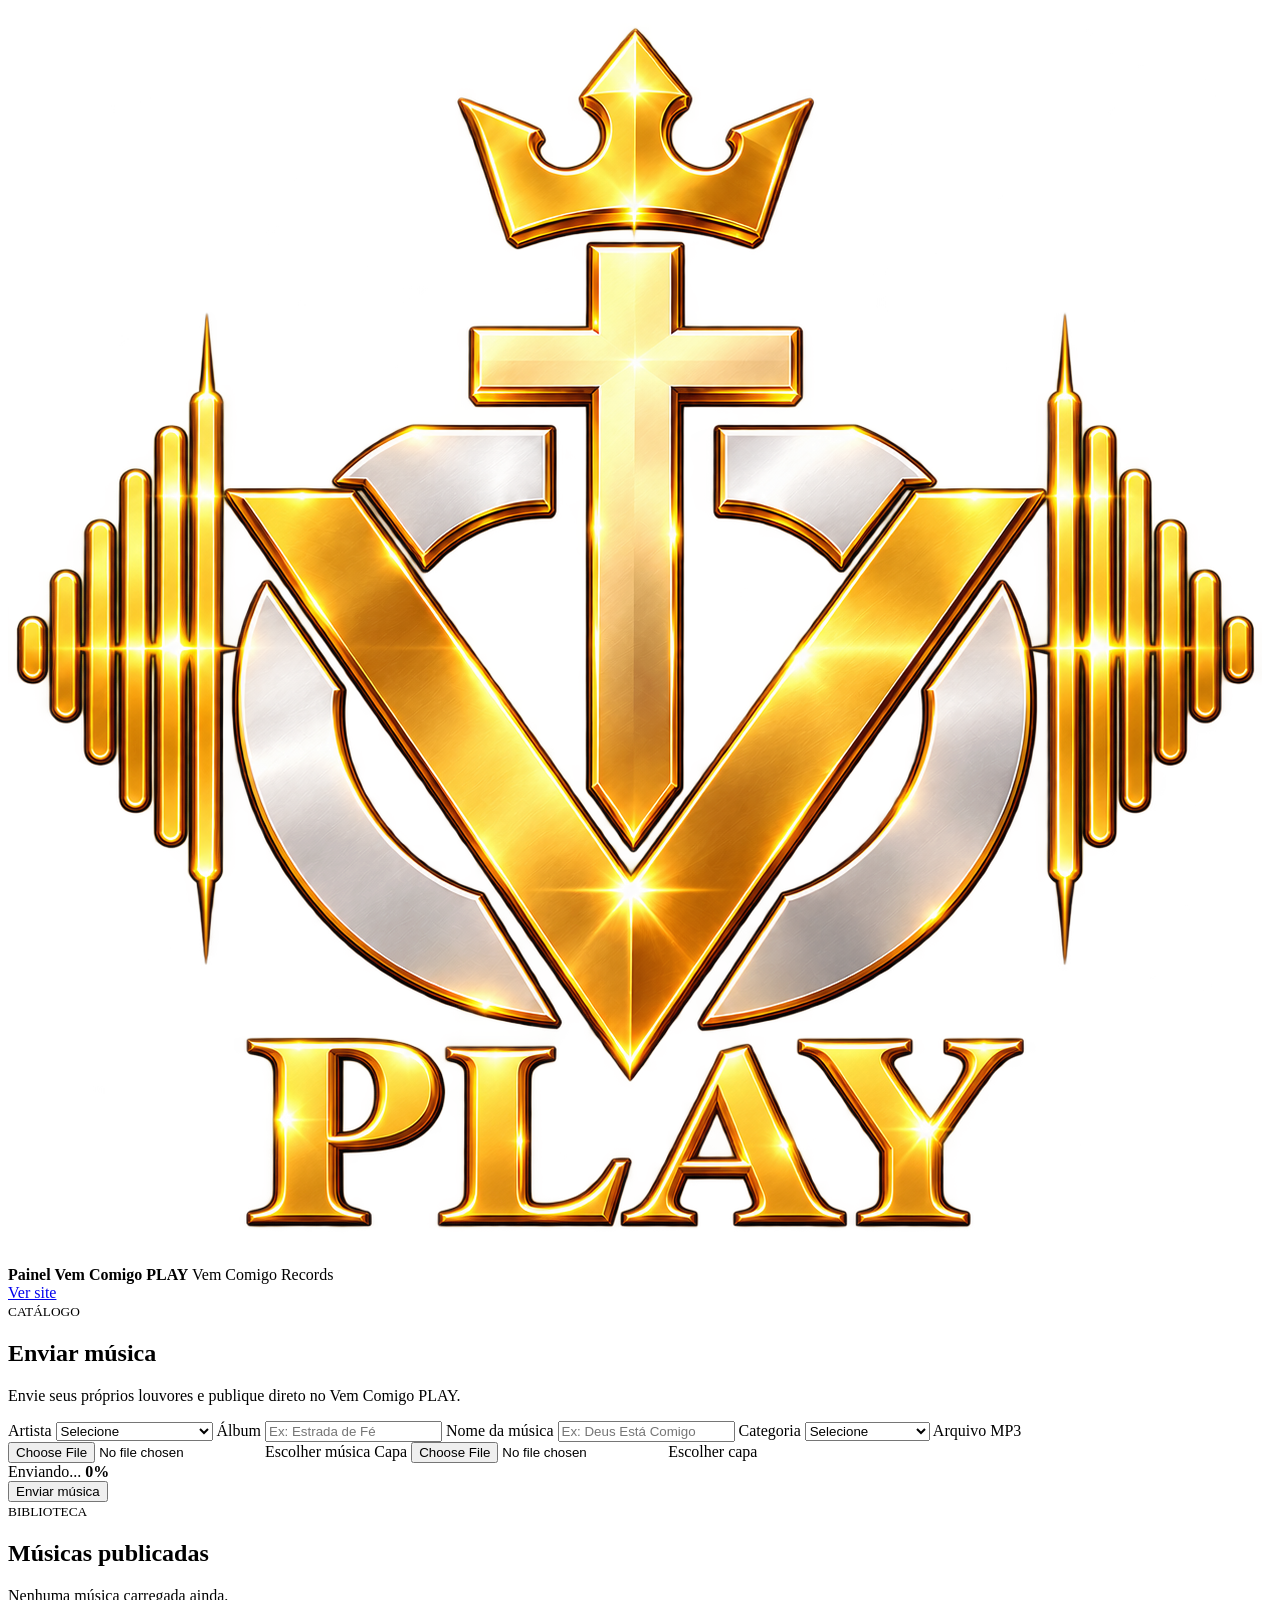
==== admin.html @ a290474f "Create admin.html" ====
<!doctype html>
<html lang="pt-BR">
<head>
  <meta charset="utf-8">
  <meta name="viewport" content="width=device-width,initial-scale=1,viewport-fit=cover">
  <meta name="theme-color" content="#020812">

  <title>Painel Vem Comigo PLAY</title>

  <link rel="stylesheet" href="admin.css">
</head>

<body>

  <header class="topbar">
    <div class="brand">
      <img src="logo-play.png" alt="Vem Comigo PLAY">

      <div>
        <strong>Painel Vem Comigo PLAY</strong>
        <span>Vem Comigo Records</span>
      </div>
    </div>

    <a href="index.html" class="back">
      Ver site
    </a>
  </header>

  <main>

    <section class="panel">

      <div class="panel-title">
        <small>CATÁLOGO</small>
        <h1>Enviar música</h1>
        <p>
          Envie seus próprios louvores e publique direto no Vem Comigo PLAY.
        </p>
      </div>

      <form id="musicForm">

        <label>
          Artista
          <select id="artist" required>
            <option value="">Selecione</option>

            <option value="Lucas & Ana Paula">
              Lucas & Ana Paula
            </option>

            <option value="Letícia Lima">
              Letícia Lima
            </option>

            <option value="Breno Silva">
              Breno Silva
            </option>

            <option value="Léo Lima & Fernandes">
              Léo Lima & Fernandes
            </option>

            <option value="Lucas Henrique">
              Lucas Henrique
            </option>

            <option value="Mathias Fernandes">
              Mathias Fernandes
            </option>

            <option value="Noah James">
              Noah James
            </option>

            <option value="Luke Carter">
              Luke Carter
            </option>

            <option value="Ethan Grace">
              Ethan Grace
            </option>
          </select>
        </label>

        <label>
          Álbum
          <input
            id="album"
            type="text"
            placeholder="Ex: Estrada de Fé"
            required
          >
        </label>

        <label>
          Nome da música
          <input
            id="title"
            type="text"
            placeholder="Ex: Deus Está Comigo"
            required
          >
        </label>

        <label>
          Categoria
          <select id="category" required>
            <option value="">Selecione</option>
            <option value="Adoração">Adoração</option>
            <option value="Sertanejo Gospel">Sertanejo Gospel</option>
            <option value="Forró Gospel">Forró Gospel</option>
            <option value="Arrocha Gospel">Arrocha Gospel</option>
            <option value="Seresta Gospel">Seresta Gospel</option>
            <option value="Pop Worship">Pop Worship</option>
            <option value="Podcasts">Podcasts</option>
          </select>
        </label>

        <label class="file-label">
          Arquivo MP3

          <input
            id="audioFile"
            type="file"
            accept=".mp3,audio/mpeg"
            required
          >

          <span id="audioName">
            Escolher música
          </span>
        </label>

        <label class="file-label">
          Capa

          <input
            id="coverFile"
            type="file"
            accept="image/*"
          >

          <span id="coverName">
            Escolher capa
          </span>
        </label>

        <div class="progress-area hidden" id="progressArea">

          <div class="progress-info">
            <span id="progressText">
              Enviando...
            </span>

            <strong id="progressPercent">
              0%
            </strong>
          </div>

          <div class="progress-bar">
            <div id="progressFill"></div>
          </div>

        </div>

        <button
          type="submit"
          id="uploadButton"
          class="primary"
        >
          Enviar música
        </button>

      </form>

      <div
        id="status"
        class="status"
      ></div>

    </section>

    <section class="panel">

      <div class="panel-title">
        <small>BIBLIOTECA</small>
        <h2>Músicas publicadas</h2>
      </div>

      <div id="musicList" class="music-list">

        <div class="empty">
          Nenhuma música carregada ainda.
        </div>

      </div>

    </section>

  </main>

  <script src="admin.js"></script>

</body>
</html>
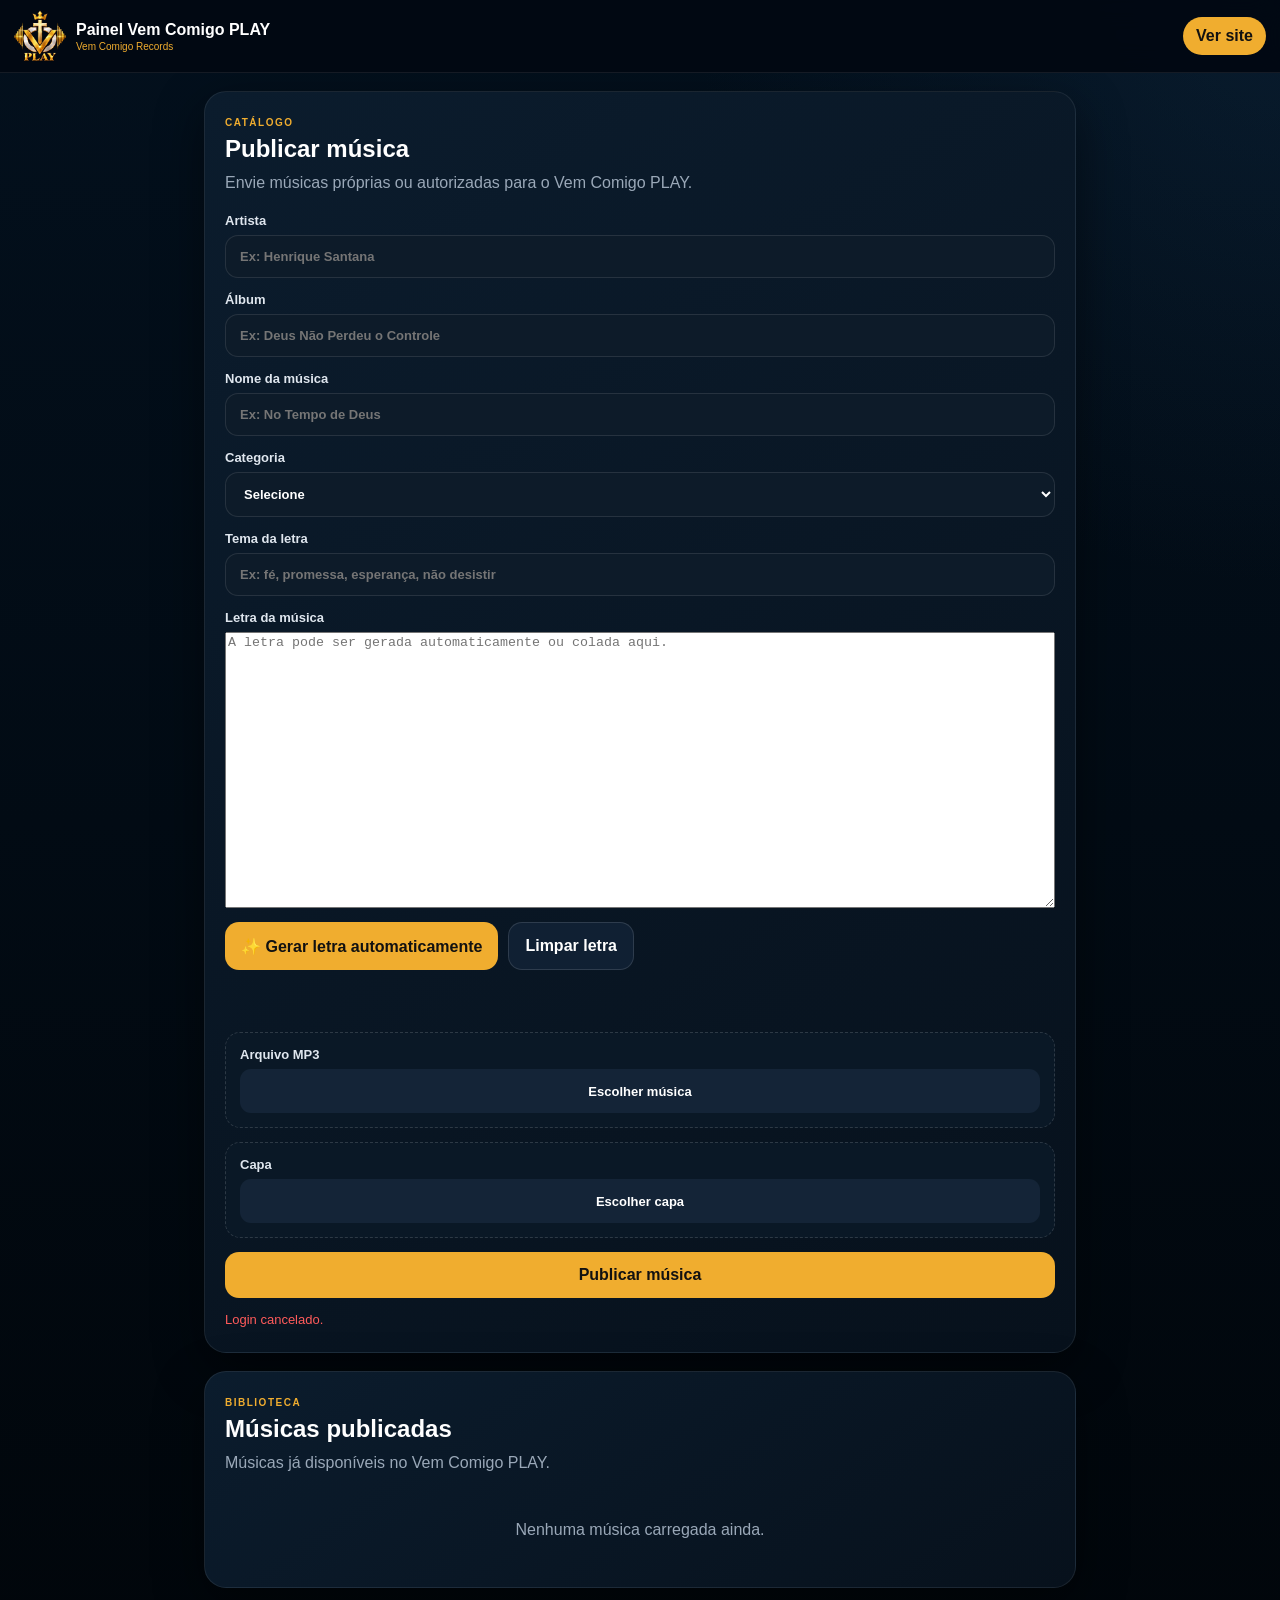
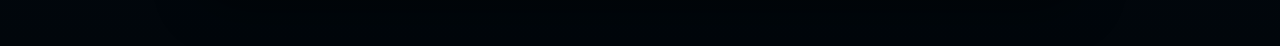
==== commit e9a985f2: "Update admin.html" ====
--- a/admin.html
+++ b/admin.html
@@ -2,7 +2,10 @@
 <html lang="pt-BR">
 <head>
   <meta charset="utf-8">
-  <meta name="viewport" content="width=device-width,initial-scale=1,viewport-fit=cover">
+  <meta
+    name="viewport"
+    content="width=device-width,initial-scale=1,viewport-fit=cover"
+  >
   <meta name="theme-color" content="#020812">
 
   <title>Painel Vem Comigo PLAY</title>
@@ -13,112 +16,275 @@
 <body>
 
   <header class="topbar">
+
     <div class="brand">
-      <img src="logo-play.png" alt="Vem Comigo PLAY">
+
+      <img
+        src="logo-play.png"
+        alt="Vem Comigo PLAY"
+      >
 
       <div>
-        <strong>Painel Vem Comigo PLAY</strong>
-        <span>Vem Comigo Records</span>
+        <strong>
+          Painel Vem Comigo PLAY
+        </strong>
+
+        <span>
+          Vem Comigo Records
+        </span>
       </div>
+
     </div>
 
-    <a href="index.html" class="back">
+    <a
+      href="index.html"
+      class="back"
+    >
       Ver site
     </a>
+
   </header>
 
+
   <main>
 
+    <!-- =========================
+         ENVIAR MÚSICA
+    ========================== -->
+
     <section class="panel">
 
       <div class="panel-title">
-        <small>CATÁLOGO</small>
-        <h1>Enviar música</h1>
+
+        <small>
+          CATÁLOGO
+        </small>
+
+        <h1>
+          Publicar música
+        </h1>
+
         <p>
-          Envie seus próprios louvores e publique direto no Vem Comigo PLAY.
+          Envie músicas próprias ou autorizadas
+          para o Vem Comigo PLAY.
         </p>
+
       </div>
 
+
       <form id="musicForm">
 
+        <!-- ARTISTA LIVRE -->
+
         <label>
           Artista
-          <select id="artist" required>
-            <option value="">Selecione</option>
-
-            <option value="Lucas & Ana Paula">
-              Lucas & Ana Paula
-            </option>
-
-            <option value="Letícia Lima">
-              Letícia Lima
-            </option>
-
-            <option value="Breno Silva">
-              Breno Silva
-            </option>
-
-            <option value="Léo Lima & Fernandes">
-              Léo Lima & Fernandes
-            </option>
-
-            <option value="Lucas Henrique">
-              Lucas Henrique
-            </option>
-
-            <option value="Mathias Fernandes">
-              Mathias Fernandes
-            </option>
-
-            <option value="Noah James">
-              Noah James
-            </option>
-
-            <option value="Luke Carter">
-              Luke Carter
-            </option>
-
-            <option value="Ethan Grace">
-              Ethan Grace
-            </option>
-          </select>
-        </label>
+
+          <input
+            id="artist"
+            type="text"
+            list="artistSuggestions"
+            placeholder="Ex: Henrique Santana"
+            autocomplete="off"
+            required
+          >
+
+          <datalist id="artistSuggestions">
+
+            <option value="Lucas & Ana Paula"></option>
+
+            <option value="Letícia Lima"></option>
+
+            <option value="Breno Silva"></option>
+
+            <option value="Léo Lima & Fernandes"></option>
+
+            <option value="Lucas Henrique"></option>
+
+            <option value="Mathias Fernandes"></option>
+
+            <option value="Henrique Santana"></option>
+
+            <option value="Noah James"></option>
+
+            <option value="Luke Carter"></option>
+
+            <option value="Ethan Grace"></option>
+
+          </datalist>
+
+        </label>
+
+
+        <!-- ÁLBUM -->
 
         <label>
           Álbum
+
           <input
             id="album"
             type="text"
-            placeholder="Ex: Estrada de Fé"
+            placeholder="Ex: Deus Não Perdeu o Controle"
             required
           >
-        </label>
+
+        </label>
+
+
+        <!-- MÚSICA -->
 
         <label>
           Nome da música
+
           <input
             id="title"
             type="text"
-            placeholder="Ex: Deus Está Comigo"
+            placeholder="Ex: No Tempo de Deus"
             required
           >
-        </label>
+
+        </label>
+
+
+        <!-- CATEGORIA -->
 
         <label>
           Categoria
-          <select id="category" required>
-            <option value="">Selecione</option>
-            <option value="Adoração">Adoração</option>
-            <option value="Sertanejo Gospel">Sertanejo Gospel</option>
-            <option value="Forró Gospel">Forró Gospel</option>
-            <option value="Arrocha Gospel">Arrocha Gospel</option>
-            <option value="Seresta Gospel">Seresta Gospel</option>
-            <option value="Pop Worship">Pop Worship</option>
-            <option value="Podcasts">Podcasts</option>
+
+          <select
+            id="category"
+            required
+          >
+
+            <option value="">
+              Selecione
+            </option>
+
+            <option value="Adoração">
+              Adoração
+            </option>
+
+            <option value="Sertanejo Gospel">
+              Sertanejo Gospel
+            </option>
+
+            <option value="Forró Gospel">
+              Forró Gospel
+            </option>
+
+            <option value="Arrocha Gospel">
+              Arrocha Gospel
+            </option>
+
+            <option value="Seresta Gospel">
+              Seresta Gospel
+            </option>
+
+            <option value="Pop Worship">
+              Pop Worship
+            </option>
+
+            <option value="Christian Pop">
+              Christian Pop
+            </option>
+
+            <option value="Acoustic Worship">
+              Acoustic Worship
+            </option>
+
+            <option value="Bachata Gospel">
+              Bachata Gospel
+            </option>
+
+            <option value="Gospel Vaqueiro">
+              Gospel Vaqueiro
+            </option>
+
+            <option value="Podcasts">
+              Podcasts
+            </option>
+
           </select>
-        </label>
+
+        </label>
+
+
+        <!-- TEMA DA LETRA -->
+
+        <label>
+          Tema da letra
+
+          <input
+            id="lyricsTheme"
+            type="text"
+            placeholder="Ex: fé, promessa, esperança, não desistir"
+          >
+
+        </label>
+
+
+        <!-- LETRA -->
+
+        <label>
+          Letra da música
+
+          <textarea
+            id="lyrics"
+            placeholder="A letra pode ser gerada automaticamente ou colada aqui."
+            rows="18"
+          ></textarea>
+
+        </label>
+
+
+        <!-- BOTÕES DA LETRA -->
+
+        <div
+          style="
+            display:flex;
+            gap:10px;
+            flex-wrap:wrap;
+          "
+        >
+
+          <button
+            type="button"
+            id="generateLyricsButton"
+            class="primary"
+          >
+            ✨ Gerar letra automaticamente
+          </button>
+
+          <button
+            type="button"
+            id="clearLyricsButton"
+            style="
+              border:1px solid #ffffff20;
+              background:#102033;
+              color:#fff;
+              padding:14px 16px;
+              border-radius:14px;
+              font-weight:800;
+              cursor:pointer;
+            "
+          >
+            Limpar letra
+          </button>
+
+        </div>
+
+
+        <!-- STATUS DA LETRA -->
+
+        <div
+          id="lyricsStatus"
+          class="status"
+        ></div>
+
+
+        <!-- MP3 -->
 
         <label class="file-label">
+
           Arquivo MP3
 
           <input
@@ -131,9 +297,14 @@
           <span id="audioName">
             Escolher música
           </span>
-        </label>
+
+        </label>
+
+
+        <!-- CAPA -->
 
         <label class="file-label">
+
           Capa
 
           <input
@@ -145,11 +316,19 @@
           <span id="coverName">
             Escolher capa
           </span>
-        </label>
-
-        <div class="progress-area hidden" id="progressArea">
+
+        </label>
+
+
+        <!-- PROGRESSO -->
+
+        <div
+          class="progress-area hidden"
+          id="progressArea"
+        >
 
           <div class="progress-info">
+
             <span id="progressText">
               Enviando...
             </span>
@@ -157,23 +336,30 @@
             <strong id="progressPercent">
               0%
             </strong>
+
           </div>
 
           <div class="progress-bar">
+
             <div id="progressFill"></div>
+
           </div>
 
         </div>
+
+
+        <!-- PUBLICAR -->
 
         <button
           type="submit"
           id="uploadButton"
           class="primary"
         >
-          Enviar música
+          Publicar música
         </button>
 
       </form>
+
 
       <div
         id="status"
@@ -182,14 +368,36 @@
 
     </section>
 
+
+
+    <!-- =========================
+         BIBLIOTECA
+    ========================== -->
+
     <section class="panel">
 
       <div class="panel-title">
-        <small>BIBLIOTECA</small>
-        <h2>Músicas publicadas</h2>
+
+        <small>
+          BIBLIOTECA
+        </small>
+
+        <h2>
+          Músicas publicadas
+        </h2>
+
+        <p>
+          Músicas já disponíveis
+          no Vem Comigo PLAY.
+        </p>
+
       </div>
 
-      <div id="musicList" class="music-list">
+
+      <div
+        id="musicList"
+        class="music-list"
+      >
 
         <div class="empty">
           Nenhuma música carregada ainda.
@@ -201,7 +409,68 @@
 
   </main>
 
+
   <script src="admin.js"></script>
+
+
+  <!-- =========================
+       CONTROLES BÁSICOS DA LETRA
+  ========================== -->
+
+  <script>
+
+    const lyricsBox =
+      document.getElementById(
+        "lyrics"
+      );
+
+    const clearLyricsButton =
+      document.getElementById(
+        "clearLyricsButton"
+      );
+
+    const generateLyricsButton =
+      document.getElementById(
+        "generateLyricsButton"
+      );
+
+    const lyricsStatus =
+      document.getElementById(
+        "lyricsStatus"
+      );
+
+
+    clearLyricsButton.onclick =
+      () => {
+
+        lyricsBox.value = "";
+
+        lyricsStatus.textContent =
+          "Letra limpa.";
+
+      };
+
+
+    generateLyricsButton.onclick =
+      () => {
+
+        if (
+          typeof window.generateAutomaticLyrics
+          === "function"
+        ) {
+
+          window.generateAutomaticLyrics();
+
+          return;
+
+        }
+
+        lyricsStatus.textContent =
+          "O gerador será ativado no admin.js.";
+
+      };
+
+  </script>
 
 </body>
 </html>
--- a/admin.css
+++ b/admin.css
@@ -0,0 +1,345 @@
+:root{
+  --bg:#020812;
+  --panel:#081523;
+  --panel2:#0d2033;
+  --gold:#f0ad2f;
+  --gold2:#ffd36b;
+  --white:#ffffff;
+  --muted:#9aa8b8;
+  --line:#ffffff14;
+  --danger:#ff5b5b;
+  --ok:#4fd18b;
+}
+
+*{
+  box-sizing:border-box;
+}
+
+html{
+  background:var(--bg);
+}
+
+body{
+  margin:0;
+  min-height:100vh;
+  background:
+    radial-gradient(circle at top right,#14334f55,transparent 28%),
+    linear-gradient(180deg,#03101d,#01060b);
+  color:#fff;
+  font-family:Arial,Helvetica,sans-serif;
+}
+
+button,
+input,
+select{
+  font:inherit;
+}
+
+.topbar{
+  position:sticky;
+  top:0;
+  z-index:20;
+  display:flex;
+  align-items:center;
+  justify-content:space-between;
+  gap:12px;
+  padding:10px 14px;
+  background:#020812ed;
+  border-bottom:1px solid var(--line);
+  backdrop-filter:blur(14px);
+}
+
+.brand{
+  display:flex;
+  align-items:center;
+  gap:10px;
+}
+
+.brand img{
+  width:52px;
+  height:52px;
+  object-fit:contain;
+}
+
+.brand strong,
+.brand span{
+  display:block;
+}
+
+.brand strong{
+  font-size:16px;
+}
+
+.brand span{
+  margin-top:2px;
+  font-size:10px;
+  color:var(--gold);
+}
+
+.back{
+  text-decoration:none;
+  color:#111;
+  background:var(--gold);
+  font-weight:900;
+  padding:10px 13px;
+  border-radius:999px;
+  white-space:nowrap;
+}
+
+main{
+  max-width:900px;
+  margin:auto;
+  padding:18px 14px 40px;
+}
+
+.panel{
+  background:linear-gradient(145deg,#0b1c2d,#07111c);
+  border:1px solid #ffffff14;
+  border-radius:22px;
+  padding:20px;
+  margin-bottom:18px;
+  box-shadow:0 16px 50px #0007;
+}
+
+.panel-title small{
+  color:var(--gold);
+  font-size:10px;
+  font-weight:900;
+  letter-spacing:1.5px;
+}
+
+.panel-title h1,
+.panel-title h2{
+  margin:5px 0 8px;
+}
+
+.panel-title p{
+  margin:0 0 18px;
+  color:var(--muted);
+  line-height:1.5;
+}
+
+form{
+  display:grid;
+  gap:14px;
+}
+
+label{
+  display:grid;
+  gap:7px;
+  color:#dfe6ee;
+  font-size:13px;
+  font-weight:700;
+}
+
+input,
+select{
+  width:100%;
+  border:1px solid #ffffff1a;
+  background:#0d1b29;
+  color:#fff;
+  border-radius:13px;
+  padding:13px 14px;
+  outline:none;
+}
+
+input:focus,
+select:focus{
+  border-color:#f0ad2f77;
+}
+
+.file-label{
+  border:1px dashed #ffffff25;
+  background:#0a1826;
+  border-radius:15px;
+  padding:14px;
+}
+
+.file-label input{
+  display:none;
+}
+
+.file-label span{
+  display:flex;
+  align-items:center;
+  justify-content:center;
+  min-height:44px;
+  border-radius:11px;
+  background:#142437;
+  color:#fff;
+  cursor:pointer;
+}
+
+.primary{
+  border:0;
+  border-radius:14px;
+  background:var(--gold);
+  color:#111;
+  font-weight:900;
+  padding:14px 16px;
+  cursor:pointer;
+}
+
+.primary:disabled{
+  opacity:.55;
+  cursor:not-allowed;
+}
+
+.progress-area{
+  padding:12px 0 2px;
+}
+
+.progress-area.hidden{
+  display:none;
+}
+
+.progress-info{
+  display:flex;
+  align-items:center;
+  justify-content:space-between;
+  gap:10px;
+  margin-bottom:7px;
+  color:#d8e0e8;
+  font-size:12px;
+}
+
+.progress-bar{
+  width:100%;
+  height:10px;
+  background:#152334;
+  border-radius:999px;
+  overflow:hidden;
+}
+
+.progress-bar > div{
+  width:0%;
+  height:100%;
+  background:linear-gradient(90deg,#f0ad2f,#ffd36b);
+  transition:width .2s ease;
+}
+
+.status{
+  margin-top:14px;
+  min-height:20px;
+  color:var(--muted);
+  font-size:13px;
+}
+
+.status.ok{
+  color:var(--ok);
+}
+
+.status.error{
+  color:var(--danger);
+}
+
+.music-list{
+  display:grid;
+  gap:9px;
+}
+
+.music-item{
+  display:grid;
+  grid-template-columns:58px 1fr auto;
+  gap:10px;
+  align-items:center;
+  padding:9px;
+  border-radius:13px;
+  background:#ffffff06;
+}
+
+.music-item img{
+  width:58px;
+  height:58px;
+  object-fit:cover;
+  border-radius:10px;
+  background:#0b1b29;
+}
+
+.music-info{
+  min-width:0;
+}
+
+.music-info strong,
+.music-info span{
+  display:block;
+}
+
+.music-info strong{
+  white-space:nowrap;
+  overflow:hidden;
+  text-overflow:ellipsis;
+}
+
+.music-info span{
+  margin-top:3px;
+  color:var(--muted);
+  font-size:11px;
+  white-space:nowrap;
+  overflow:hidden;
+  text-overflow:ellipsis;
+}
+
+.music-actions{
+  display:flex;
+  gap:6px;
+}
+
+.music-actions button,
+.music-actions a{
+  width:36px;
+  height:36px;
+  display:grid;
+  place-items:center;
+  border-radius:50%;
+  border:1px solid #ffffff16;
+  background:#102033;
+  color:#fff;
+  text-decoration:none;
+  cursor:pointer;
+}
+
+.music-actions .delete{
+  color:#ff7a7a;
+}
+
+.empty{
+  padding:28px 10px;
+  color:var(--muted);
+  text-align:center;
+}
+
+@media(max-width:600px){
+
+  .topbar{
+    align-items:flex-start;
+  }
+
+  .brand img{
+    width:46px;
+    height:46px;
+  }
+
+  .brand strong{
+    font-size:14px;
+  }
+
+  .back{
+    padding:9px 11px;
+    font-size:12px;
+  }
+
+  .panel{
+    padding:16px;
+    border-radius:18px;
+  }
+
+  .music-item{
+    grid-template-columns:50px 1fr auto;
+  }
+
+  .music-item img{
+    width:50px;
+    height:50px;
+  }
+}
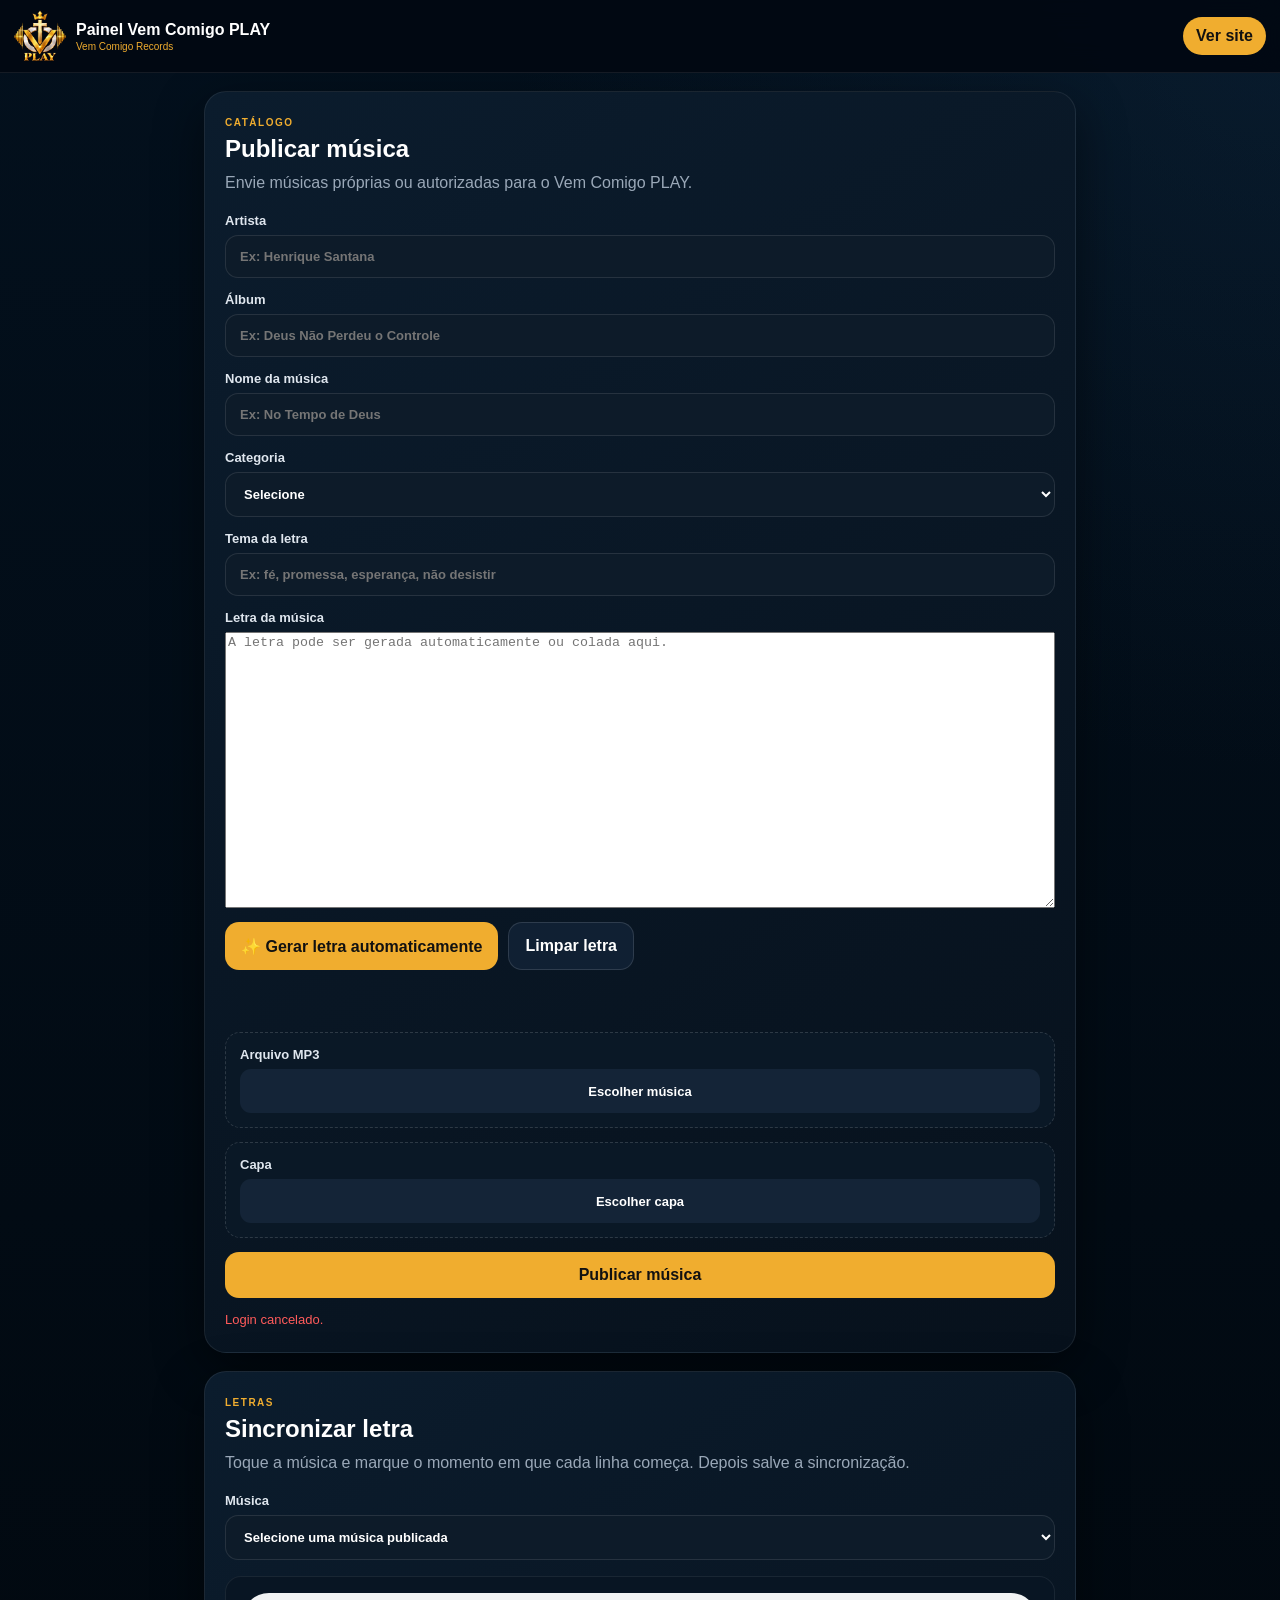
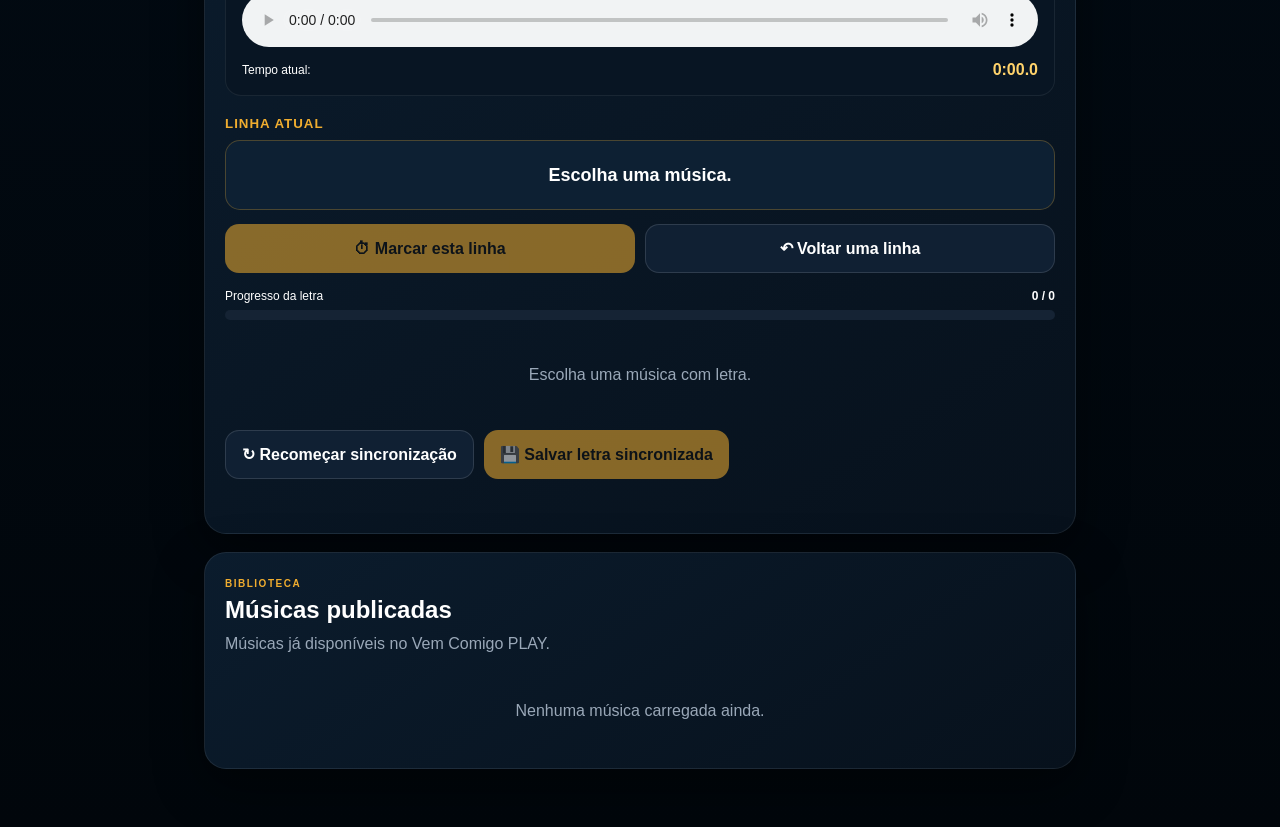
==== commit fde7745f: "Update admin.html" ====
--- a/admin.html
+++ b/admin.html
@@ -1,19 +1,34 @@
 <!doctype html>
 <html lang="pt-BR">
+
 <head>
   <meta charset="utf-8">
+
   <meta
     name="viewport"
     content="width=device-width,initial-scale=1,viewport-fit=cover"
   >
-  <meta name="theme-color" content="#020812">
-
-  <title>Painel Vem Comigo PLAY</title>
-
-  <link rel="stylesheet" href="admin.css">
+
+  <meta
+    name="theme-color"
+    content="#020812"
+  >
+
+  <title>
+    Painel Vem Comigo PLAY
+  </title>
+
+  <link
+    rel="stylesheet"
+    href="admin.css"
+  >
 </head>
 
 <body>
+
+  <!-- =========================
+       TOPO
+  ========================== -->
 
   <header class="topbar">
 
@@ -25,6 +40,7 @@
       >
 
       <div>
+
         <strong>
           Painel Vem Comigo PLAY
         </strong>
@@ -32,9 +48,11 @@
         <span>
           Vem Comigo Records
         </span>
+
       </div>
 
     </div>
+
 
     <a
       href="index.html"
@@ -48,9 +66,10 @@
 
   <main>
 
-    <!-- =========================
-         ENVIAR MÚSICA
-    ========================== -->
+
+    <!-- =====================================================
+         PUBLICAR MÚSICA
+    ====================================================== -->
 
     <section class="panel">
 
@@ -74,9 +93,11 @@
 
       <form id="musicForm">
 
-        <!-- ARTISTA LIVRE -->
+
+        <!-- ARTISTA -->
 
         <label>
+
           Artista
 
           <input
@@ -118,6 +139,7 @@
         <!-- ÁLBUM -->
 
         <label>
+
           Álbum
 
           <input
@@ -133,6 +155,7 @@
         <!-- MÚSICA -->
 
         <label>
+
           Nome da música
 
           <input
@@ -148,6 +171,7 @@
         <!-- CATEGORIA -->
 
         <label>
+
           Categoria
 
           <select
@@ -211,6 +235,7 @@
         <!-- TEMA DA LETRA -->
 
         <label>
+
           Tema da letra
 
           <input
@@ -225,12 +250,13 @@
         <!-- LETRA -->
 
         <label>
+
           Letra da música
 
           <textarea
             id="lyrics"
+            rows="18"
             placeholder="A letra pode ser gerada automaticamente ou colada aqui."
-            rows="18"
           ></textarea>
 
         </label>
@@ -253,6 +279,7 @@
           >
             ✨ Gerar letra automaticamente
           </button>
+
 
           <button
             type="button"
@@ -273,8 +300,6 @@
         </div>
 
 
-        <!-- STATUS DA LETRA -->
-
         <div
           id="lyricsStatus"
           class="status"
@@ -323,8 +348,8 @@
         <!-- PROGRESSO -->
 
         <div
+          id="progressArea"
           class="progress-area hidden"
-          id="progressArea"
         >
 
           <div class="progress-info">
@@ -339,6 +364,7 @@
 
           </div>
 
+
           <div class="progress-bar">
 
             <div id="progressFill"></div>
@@ -347,8 +373,6 @@
 
         </div>
 
-
-        <!-- PUBLICAR -->
 
         <button
           type="submit"
@@ -370,9 +394,340 @@
 
 
 
-    <!-- =========================
+    <!-- =====================================================
+         SINCRONIZAR LETRA
+    ====================================================== -->
+
+    <section class="panel">
+
+      <div class="panel-title">
+
+        <small>
+          LETRAS
+        </small>
+
+        <h2>
+          Sincronizar letra
+        </h2>
+
+        <p>
+          Toque a música e marque o momento
+          em que cada linha começa.
+          Depois salve a sincronização.
+        </p>
+
+      </div>
+
+
+      <!-- ESCOLHER MÚSICA -->
+
+      <label>
+
+        Música
+
+        <select id="syncTrackSelect">
+
+          <option value="">
+            Selecione uma música publicada
+          </option>
+
+        </select>
+
+      </label>
+
+
+      <!-- DADOS DA FAIXA -->
+
+      <div
+        id="syncTrackInfo"
+        style="
+          margin-top:14px;
+          padding:14px;
+          background:#ffffff06;
+          border:1px solid #ffffff10;
+          border-radius:15px;
+          display:none;
+        "
+      >
+
+        <strong
+          id="syncTrackTitle"
+          style="
+            display:block;
+            font-size:17px;
+          "
+        >
+          Música
+        </strong>
+
+        <span
+          id="syncTrackArtist"
+          style="
+            display:block;
+            margin-top:4px;
+            color:#9aa8b8;
+            font-size:12px;
+          "
+        >
+          Artista
+        </span>
+
+      </div>
+
+
+      <!-- PLAYER DE SINCRONIZAÇÃO -->
+
+      <div
+        id="syncPlayerArea"
+        style="
+          margin-top:16px;
+          padding:16px;
+          background:#081523;
+          border:1px solid #ffffff12;
+          border-radius:16px;
+        "
+      >
+
+        <audio
+          id="syncAudio"
+          preload="metadata"
+          style="
+            width:100%;
+          "
+          controls
+        ></audio>
+
+
+        <div
+          style="
+            display:flex;
+            justify-content:space-between;
+            align-items:center;
+            gap:10px;
+            margin-top:10px;
+            font-size:12px;
+          "
+        >
+
+          <span>
+            Tempo atual:
+          </span>
+
+          <strong
+            id="syncCurrentTime"
+            style="
+              color:#ffd36b;
+              font-size:16px;
+            "
+          >
+            0:00.0
+          </strong>
+
+        </div>
+
+      </div>
+
+
+      <!-- LINHA ATUAL -->
+
+      <div
+        style="
+          margin-top:18px;
+        "
+      >
+
+        <small
+          style="
+            color:#f0ad2f;
+            font-weight:900;
+            letter-spacing:1px;
+          "
+        >
+          LINHA ATUAL
+        </small>
+
+
+        <div
+          id="currentSyncLine"
+          style="
+            margin-top:8px;
+            min-height:70px;
+            display:flex;
+            align-items:center;
+            justify-content:center;
+            text-align:center;
+            padding:16px;
+            border-radius:15px;
+            background:#0d2033;
+            border:1px solid #f0ad2f44;
+            font-size:18px;
+            font-weight:700;
+          "
+        >
+          Escolha uma música.
+        </div>
+
+      </div>
+
+
+      <!-- BOTÃO MARCAR -->
+
+      <div
+        style="
+          display:grid;
+          grid-template-columns:1fr 1fr;
+          gap:10px;
+          margin-top:14px;
+        "
+      >
+
+        <button
+          type="button"
+          id="markSyncButton"
+          class="primary"
+          disabled
+        >
+          ⏱ Marcar esta linha
+        </button>
+
+
+        <button
+          type="button"
+          id="undoSyncButton"
+          style="
+            border:1px solid #ffffff20;
+            background:#102033;
+            color:#fff;
+            border-radius:14px;
+            padding:14px;
+            font-weight:800;
+            cursor:pointer;
+          "
+          disabled
+        >
+          ↶ Voltar uma linha
+        </button>
+
+      </div>
+
+
+      <!-- PROGRESSO DAS LINHAS -->
+
+      <div
+        style="
+          margin-top:16px;
+        "
+      >
+
+        <div
+          style="
+            display:flex;
+            align-items:center;
+            justify-content:space-between;
+            gap:10px;
+            margin-bottom:7px;
+            font-size:12px;
+          "
+        >
+
+          <span>
+            Progresso da letra
+          </span>
+
+          <strong id="syncProgressText">
+            0 / 0
+          </strong>
+
+        </div>
+
+
+        <div class="progress-bar">
+
+          <div
+            id="syncProgressFill"
+            style="
+              width:0%;
+            "
+          ></div>
+
+        </div>
+
+      </div>
+
+
+      <!-- LISTA DAS LINHAS -->
+
+      <div
+        id="syncLines"
+        style="
+          display:grid;
+          gap:7px;
+          margin-top:18px;
+          max-height:430px;
+          overflow:auto;
+        "
+      >
+
+        <div class="empty">
+          Escolha uma música com letra.
+        </div>
+
+      </div>
+
+
+      <!-- CONTROLES -->
+
+      <div
+        style="
+          display:flex;
+          gap:10px;
+          flex-wrap:wrap;
+          margin-top:18px;
+        "
+      >
+
+        <button
+          type="button"
+          id="restartSyncButton"
+          style="
+            border:1px solid #ffffff20;
+            background:#102033;
+            color:#fff;
+            border-radius:14px;
+            padding:14px 16px;
+            font-weight:800;
+            cursor:pointer;
+          "
+          disabled
+        >
+          ↻ Recomeçar sincronização
+        </button>
+
+
+        <button
+          type="button"
+          id="saveSyncButton"
+          class="primary"
+          disabled
+        >
+          💾 Salvar letra sincronizada
+        </button>
+
+      </div>
+
+
+      <div
+        id="syncStatus"
+        class="status"
+      ></div>
+
+    </section>
+
+
+
+    <!-- =====================================================
          BIBLIOTECA
-    ========================== -->
+    ====================================================== -->
 
     <section class="panel">
 
@@ -413,9 +768,9 @@
   <script src="admin.js"></script>
 
 
-  <!-- =========================
-       CONTROLES BÁSICOS DA LETRA
-  ========================== -->
+  <!-- =====================================================
+       CONTROLES DA LETRA
+  ====================================================== -->
 
   <script>
 
@@ -440,37 +795,50 @@
       );
 
 
-    clearLyricsButton.onclick =
-      () => {
-
-        lyricsBox.value = "";
-
-        lyricsStatus.textContent =
-          "Letra limpa.";
-
-      };
-
-
-    generateLyricsButton.onclick =
-      () => {
-
-        if (
-          typeof window.generateAutomaticLyrics
-          === "function"
-        ) {
-
-          window.generateAutomaticLyrics();
-
-          return;
-
-        }
-
-        lyricsStatus.textContent =
-          "O gerador será ativado no admin.js.";
-
-      };
+    if (clearLyricsButton) {
+
+      clearLyricsButton.onclick =
+        () => {
+
+          lyricsBox.value =
+            "";
+
+          lyricsBox.dataset.generated =
+            "false";
+
+          lyricsStatus.textContent =
+            "Letra limpa.";
+
+        };
+
+    }
+
+
+    if (generateLyricsButton) {
+
+      generateLyricsButton.onclick =
+        () => {
+
+          if (
+            typeof window.generateAutomaticLyrics
+            === "function"
+          ) {
+
+            window.generateAutomaticLyrics();
+
+            return;
+
+          }
+
+          lyricsStatus.textContent =
+            "O gerador será ativado no admin.js.";
+
+        };
+
+    }
 
   </script>
 
 </body>
+
 </html>
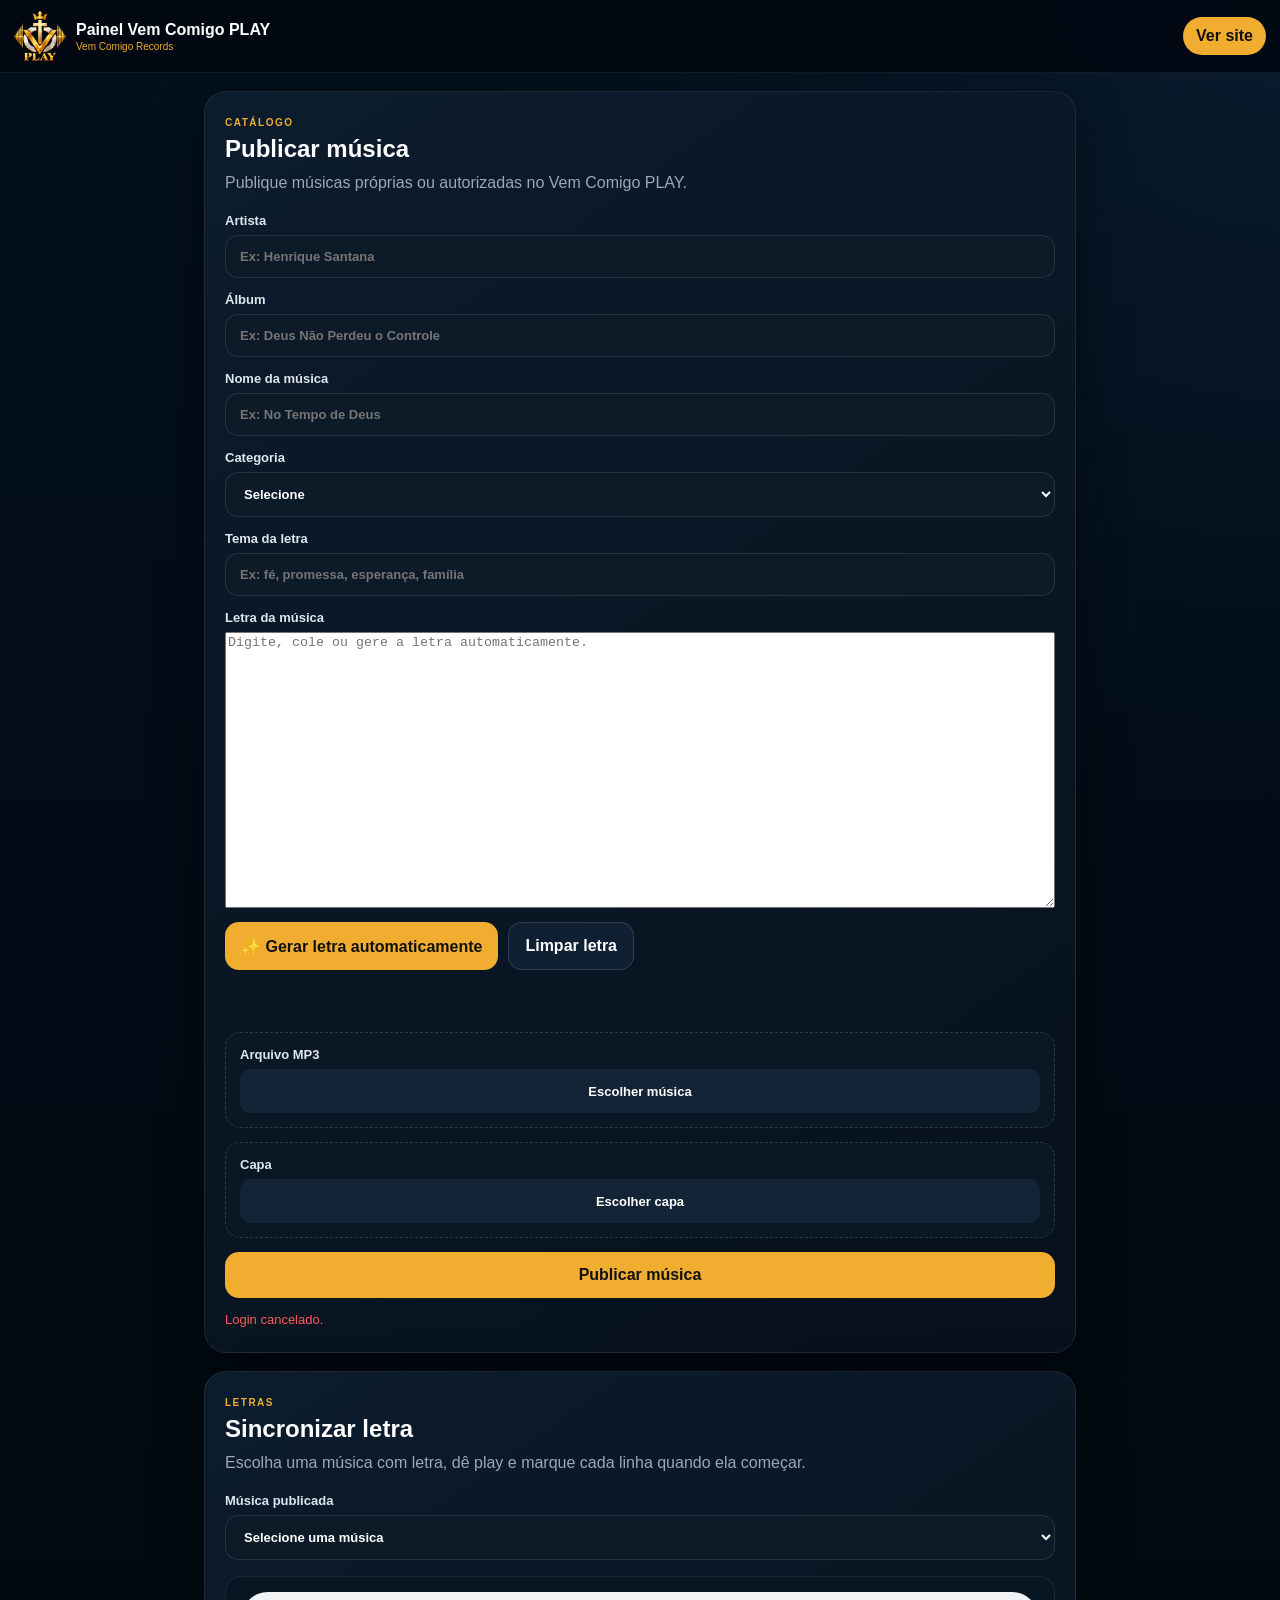
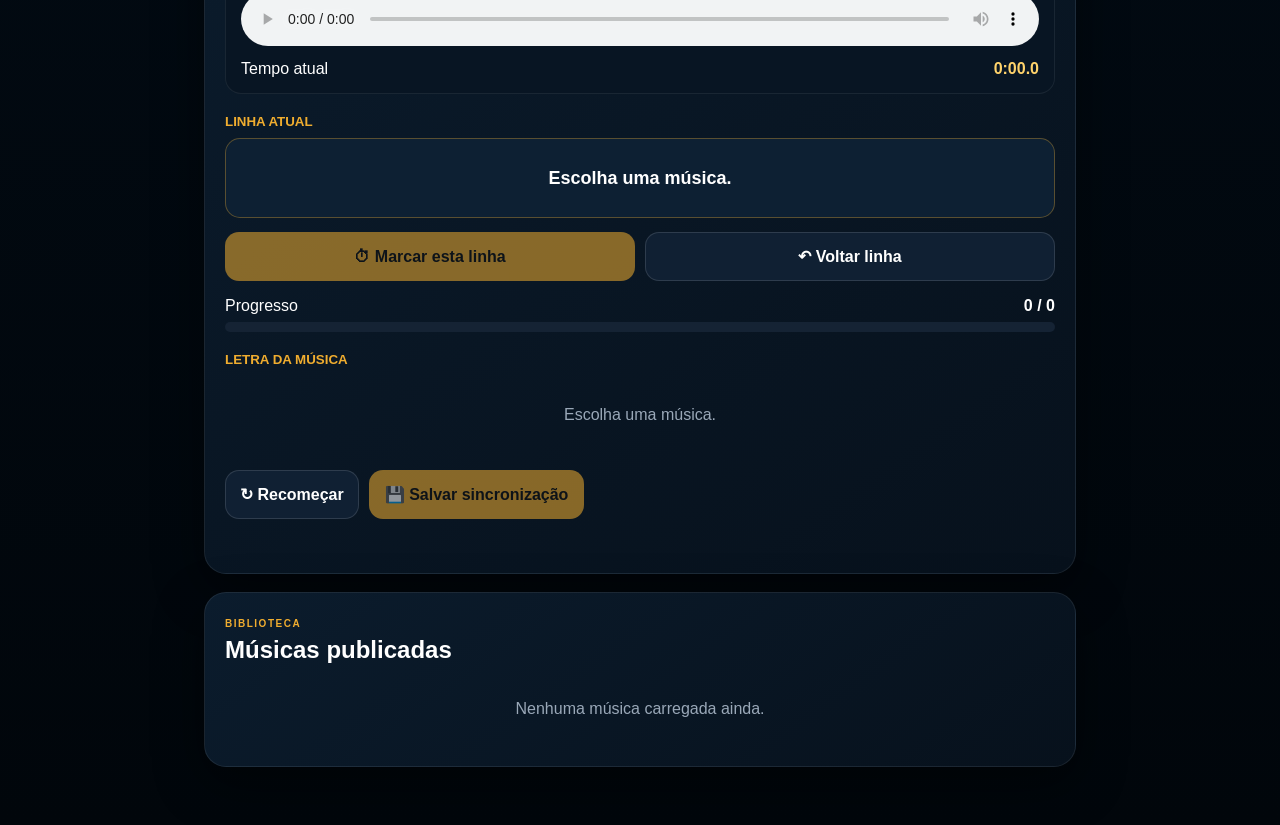
==== commit adf55619: "Update admin.html" ====
--- a/admin.html
+++ b/admin.html
@@ -9,26 +9,14 @@
     content="width=device-width,initial-scale=1,viewport-fit=cover"
   >
 
-  <meta
-    name="theme-color"
-    content="#020812"
-  >
-
-  <title>
-    Painel Vem Comigo PLAY
-  </title>
-
-  <link
-    rel="stylesheet"
-    href="admin.css"
-  >
+  <meta name="theme-color" content="#020812">
+
+  <title>Painel Vem Comigo PLAY</title>
+
+  <link rel="stylesheet" href="admin.css">
 </head>
 
 <body>
-
-  <!-- =========================
-       TOPO
-  ========================== -->
 
   <header class="topbar">
 
@@ -40,24 +28,13 @@
       >
 
       <div>
-
-        <strong>
-          Painel Vem Comigo PLAY
-        </strong>
-
-        <span>
-          Vem Comigo Records
-        </span>
-
+        <strong>Painel Vem Comigo PLAY</strong>
+        <span>Vem Comigo Records</span>
       </div>
 
     </div>
 
-
-    <a
-      href="index.html"
-      class="back"
-    >
+    <a href="index.html" class="back">
       Ver site
     </a>
 
@@ -65,7 +42,6 @@
 
 
   <main>
-
 
     <!-- =====================================================
          PUBLICAR MÚSICA
@@ -75,17 +51,15 @@
 
       <div class="panel-title">
 
-        <small>
-          CATÁLOGO
-        </small>
+        <small>CATÁLOGO</small>
 
         <h1>
           Publicar música
         </h1>
 
         <p>
-          Envie músicas próprias ou autorizadas
-          para o Vem Comigo PLAY.
+          Publique músicas próprias ou autorizadas
+          no Vem Comigo PLAY.
         </p>
 
       </div>
@@ -93,8 +67,7 @@
 
       <form id="musicForm">
 
-
-        <!-- ARTISTA -->
+        <!-- ARTISTA LIVRE -->
 
         <label>
 
@@ -109,29 +82,7 @@
             required
           >
 
-          <datalist id="artistSuggestions">
-
-            <option value="Lucas & Ana Paula"></option>
-
-            <option value="Letícia Lima"></option>
-
-            <option value="Breno Silva"></option>
-
-            <option value="Léo Lima & Fernandes"></option>
-
-            <option value="Lucas Henrique"></option>
-
-            <option value="Mathias Fernandes"></option>
-
-            <option value="Henrique Santana"></option>
-
-            <option value="Noah James"></option>
-
-            <option value="Luke Carter"></option>
-
-            <option value="Ethan Grace"></option>
-
-          </datalist>
+          <datalist id="artistSuggestions"></datalist>
 
         </label>
 
@@ -174,10 +125,7 @@
 
           Categoria
 
-          <select
-            id="category"
-            required
-          >
+          <select id="category" required>
 
             <option value="">
               Selecione
@@ -232,7 +180,7 @@
         </label>
 
 
-        <!-- TEMA DA LETRA -->
+        <!-- TEMA -->
 
         <label>
 
@@ -241,7 +189,7 @@
           <input
             id="lyricsTheme"
             type="text"
-            placeholder="Ex: fé, promessa, esperança, não desistir"
+            placeholder="Ex: fé, promessa, esperança, família"
           >
 
         </label>
@@ -256,19 +204,17 @@
           <textarea
             id="lyrics"
             rows="18"
-            placeholder="A letra pode ser gerada automaticamente ou colada aqui."
+            placeholder="Digite, cole ou gere a letra automaticamente."
           ></textarea>
 
         </label>
 
 
-        <!-- BOTÕES DA LETRA -->
-
         <div
           style="
             display:flex;
+            flex-wrap:wrap;
             gap:10px;
-            flex-wrap:wrap;
           "
         >
 
@@ -288,8 +234,8 @@
               border:1px solid #ffffff20;
               background:#102033;
               color:#fff;
+              border-radius:14px;
               padding:14px 16px;
-              border-radius:14px;
               font-weight:800;
               cursor:pointer;
             "
@@ -402,33 +348,29 @@
 
       <div class="panel-title">
 
-        <small>
-          LETRAS
-        </small>
+        <small>LETRAS</small>
 
         <h2>
           Sincronizar letra
         </h2>
 
         <p>
-          Toque a música e marque o momento
-          em que cada linha começa.
-          Depois salve a sincronização.
+          Escolha uma música com letra,
+          dê play e marque cada linha
+          quando ela começar.
         </p>
 
       </div>
 
 
-      <!-- ESCOLHER MÚSICA -->
-
       <label>
 
-        Música
+        Música publicada
 
         <select id="syncTrackSelect">
 
           <option value="">
-            Selecione uma música publicada
+            Selecione uma música
           </option>
 
         </select>
@@ -436,52 +378,78 @@
       </label>
 
 
-      <!-- DADOS DA FAIXA -->
+      <!-- DADOS DA MÚSICA -->
 
       <div
         id="syncTrackInfo"
         style="
+          display:none;
           margin-top:14px;
           padding:14px;
+          border-radius:16px;
           background:#ffffff06;
-          border:1px solid #ffffff10;
-          border-radius:15px;
-          display:none;
+          border:1px solid #ffffff12;
         "
       >
 
-        <strong
-          id="syncTrackTitle"
-          style="
-            display:block;
-            font-size:17px;
-          "
-        >
-          Música
-        </strong>
-
-        <span
-          id="syncTrackArtist"
-          style="
-            display:block;
-            margin-top:4px;
-            color:#9aa8b8;
-            font-size:12px;
-          "
-        >
-          Artista
-        </span>
-
-      </div>
-
-
-      <!-- PLAYER DE SINCRONIZAÇÃO -->
-
-      <div
-        id="syncPlayerArea"
+        <div
+          style="
+            display:grid;
+            grid-template-columns:90px 1fr;
+            gap:12px;
+            align-items:center;
+          "
+        >
+
+          <img
+            id="syncCover"
+            src="logo-play.png"
+            alt="Capa"
+            style="
+              width:90px;
+              height:90px;
+              object-fit:cover;
+              border-radius:12px;
+            "
+          >
+
+          <div>
+
+            <strong
+              id="syncTrackTitle"
+              style="
+                display:block;
+                font-size:18px;
+              "
+            >
+              Música
+            </strong>
+
+            <span
+              id="syncTrackArtist"
+              style="
+                display:block;
+                margin-top:5px;
+                color:#9aa8b8;
+                font-size:12px;
+              "
+            >
+              Artista
+            </span>
+
+          </div>
+
+        </div>
+
+      </div>
+
+
+      <!-- PLAYER -->
+
+      <div
         style="
           margin-top:16px;
-          padding:16px;
+          padding:15px;
           background:#081523;
           border:1px solid #ffffff12;
           border-radius:16px;
@@ -490,11 +458,11 @@
 
         <audio
           id="syncAudio"
+          controls
           preload="metadata"
           style="
             width:100%;
           "
-          controls
         ></audio>
 
 
@@ -502,22 +470,18 @@
           style="
             display:flex;
             justify-content:space-between;
-            align-items:center;
-            gap:10px;
             margin-top:10px;
-            font-size:12px;
           "
         >
 
           <span>
-            Tempo atual:
+            Tempo atual
           </span>
 
           <strong
             id="syncCurrentTime"
             style="
               color:#ffd36b;
-              font-size:16px;
             "
           >
             0:00.0
@@ -540,7 +504,6 @@
           style="
             color:#f0ad2f;
             font-weight:900;
-            letter-spacing:1px;
           "
         >
           LINHA ATUAL
@@ -551,17 +514,17 @@
           id="currentSyncLine"
           style="
             margin-top:8px;
-            min-height:70px;
+            min-height:80px;
+            padding:18px;
             display:flex;
             align-items:center;
             justify-content:center;
             text-align:center;
-            padding:16px;
+            background:#0d2033;
+            border:1px solid #f0ad2f55;
             border-radius:15px;
-            background:#0d2033;
-            border:1px solid #f0ad2f44;
             font-size:18px;
-            font-weight:700;
+            font-weight:800;
           "
         >
           Escolha uma música.
@@ -570,7 +533,7 @@
       </div>
 
 
-      <!-- BOTÃO MARCAR -->
+      <!-- BOTÕES -->
 
       <div
         style="
@@ -594,6 +557,7 @@
         <button
           type="button"
           id="undoSyncButton"
+          disabled
           style="
             border:1px solid #ffffff20;
             background:#102033;
@@ -601,17 +565,15 @@
             border-radius:14px;
             padding:14px;
             font-weight:800;
-            cursor:pointer;
-          "
-          disabled
-        >
-          ↶ Voltar uma linha
+          "
+        >
+          ↶ Voltar linha
         </button>
 
       </div>
 
 
-      <!-- PROGRESSO DAS LINHAS -->
+      <!-- PROGRESSO -->
 
       <div
         style="
@@ -622,16 +584,13 @@
         <div
           style="
             display:flex;
-            align-items:center;
             justify-content:space-between;
-            gap:10px;
             margin-bottom:7px;
-            font-size:12px;
           "
         >
 
           <span>
-            Progresso da letra
+            Progresso
           </span>
 
           <strong id="syncProgressText">
@@ -645,9 +604,7 @@
 
           <div
             id="syncProgressFill"
-            style="
-              width:0%;
-            "
+            style="width:0%"
           ></div>
 
         </div>
@@ -655,33 +612,49 @@
       </div>
 
 
-      <!-- LISTA DAS LINHAS -->
-
-      <div
-        id="syncLines"
+      <!-- LETRA COMPLETA -->
+
+      <div
         style="
-          display:grid;
-          gap:7px;
           margin-top:18px;
-          max-height:430px;
-          overflow:auto;
         "
       >
 
-        <div class="empty">
-          Escolha uma música com letra.
-        </div>
-
-      </div>
-
-
-      <!-- CONTROLES -->
+        <small
+          style="
+            color:#f0ad2f;
+            font-weight:900;
+          "
+        >
+          LETRA DA MÚSICA
+        </small>
+
+
+        <div
+          id="syncLines"
+          style="
+            display:grid;
+            gap:7px;
+            margin-top:10px;
+            max-height:450px;
+            overflow:auto;
+          "
+        >
+
+          <div class="empty">
+            Escolha uma música.
+          </div>
+
+        </div>
+
+      </div>
+
 
       <div
         style="
           display:flex;
+          flex-wrap:wrap;
           gap:10px;
-          flex-wrap:wrap;
           margin-top:18px;
         "
       >
@@ -689,18 +662,17 @@
         <button
           type="button"
           id="restartSyncButton"
+          disabled
           style="
             border:1px solid #ffffff20;
             background:#102033;
             color:#fff;
             border-radius:14px;
-            padding:14px 16px;
+            padding:14px;
             font-weight:800;
-            cursor:pointer;
-          "
-          disabled
-        >
-          ↻ Recomeçar sincronização
+          "
+        >
+          ↻ Recomeçar
         </button>
 
 
@@ -710,7 +682,7 @@
           class="primary"
           disabled
         >
-          💾 Salvar letra sincronizada
+          💾 Salvar sincronização
         </button>
 
       </div>
@@ -733,19 +705,12 @@
 
       <div class="panel-title">
 
-        <small>
-          BIBLIOTECA
-        </small>
+        <small>BIBLIOTECA</small>
 
         <h2>
           Músicas publicadas
         </h2>
 
-        <p>
-          Músicas já disponíveis
-          no Vem Comigo PLAY.
-        </p>
-
       </div>
 
 
@@ -765,80 +730,13 @@
   </main>
 
 
+  <!-- IMPORTANTE:
+       NÃO COLOCAR OUTRO SCRIPT AQUI.
+       Toda a lógica fica no admin.js.
+  -->
+
   <script src="admin.js"></script>
 
-
-  <!-- =====================================================
-       CONTROLES DA LETRA
-  ====================================================== -->
-
-  <script>
-
-    const lyricsBox =
-      document.getElementById(
-        "lyrics"
-      );
-
-    const clearLyricsButton =
-      document.getElementById(
-        "clearLyricsButton"
-      );
-
-    const generateLyricsButton =
-      document.getElementById(
-        "generateLyricsButton"
-      );
-
-    const lyricsStatus =
-      document.getElementById(
-        "lyricsStatus"
-      );
-
-
-    if (clearLyricsButton) {
-
-      clearLyricsButton.onclick =
-        () => {
-
-          lyricsBox.value =
-            "";
-
-          lyricsBox.dataset.generated =
-            "false";
-
-          lyricsStatus.textContent =
-            "Letra limpa.";
-
-        };
-
-    }
-
-
-    if (generateLyricsButton) {
-
-      generateLyricsButton.onclick =
-        () => {
-
-          if (
-            typeof window.generateAutomaticLyrics
-            === "function"
-          ) {
-
-            window.generateAutomaticLyrics();
-
-            return;
-
-          }
-
-          lyricsStatus.textContent =
-            "O gerador será ativado no admin.js.";
-
-        };
-
-    }
-
-  </script>
-
 </body>
 
 </html>
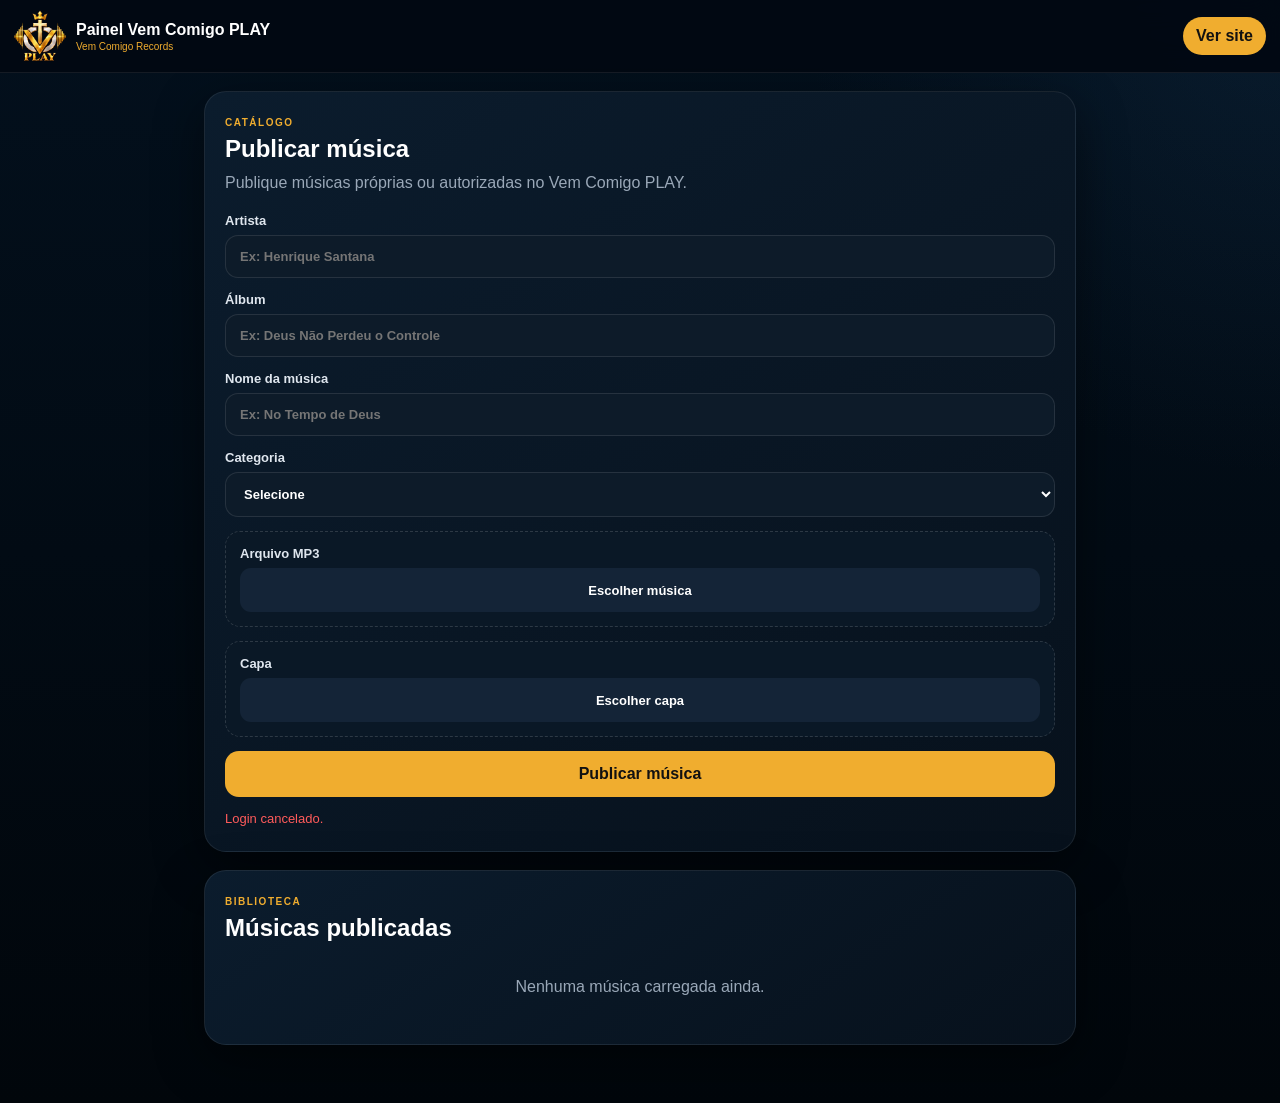
==== commit 50874199: "Add files via upload" ====
--- a/admin.html
+++ b/admin.html
@@ -178,79 +178,6 @@
           </select>
 
         </label>
-
-
-        <!-- TEMA -->
-
-        <label>
-
-          Tema da letra
-
-          <input
-            id="lyricsTheme"
-            type="text"
-            placeholder="Ex: fé, promessa, esperança, família"
-          >
-
-        </label>
-
-
-        <!-- LETRA -->
-
-        <label>
-
-          Letra da música
-
-          <textarea
-            id="lyrics"
-            rows="18"
-            placeholder="Digite, cole ou gere a letra automaticamente."
-          ></textarea>
-
-        </label>
-
-
-        <div
-          style="
-            display:flex;
-            flex-wrap:wrap;
-            gap:10px;
-          "
-        >
-
-          <button
-            type="button"
-            id="generateLyricsButton"
-            class="primary"
-          >
-            ✨ Gerar letra automaticamente
-          </button>
-
-
-          <button
-            type="button"
-            id="clearLyricsButton"
-            style="
-              border:1px solid #ffffff20;
-              background:#102033;
-              color:#fff;
-              border-radius:14px;
-              padding:14px 16px;
-              font-weight:800;
-              cursor:pointer;
-            "
-          >
-            Limpar letra
-          </button>
-
-        </div>
-
-
-        <div
-          id="lyricsStatus"
-          class="status"
-        ></div>
-
 
         <!-- MP3 -->
 
@@ -340,361 +267,6 @@
 
 
 
-    <!-- =====================================================
-         SINCRONIZAR LETRA
-    ====================================================== -->
-
-    <section class="panel">
-
-      <div class="panel-title">
-
-        <small>LETRAS</small>
-
-        <h2>
-          Sincronizar letra
-        </h2>
-
-        <p>
-          Escolha uma música com letra,
-          dê play e marque cada linha
-          quando ela começar.
-        </p>
-
-      </div>
-
-
-      <label>
-
-        Música publicada
-
-        <select id="syncTrackSelect">
-
-          <option value="">
-            Selecione uma música
-          </option>
-
-        </select>
-
-      </label>
-
-
-      <!-- DADOS DA MÚSICA -->
-
-      <div
-        id="syncTrackInfo"
-        style="
-          display:none;
-          margin-top:14px;
-          padding:14px;
-          border-radius:16px;
-          background:#ffffff06;
-          border:1px solid #ffffff12;
-        "
-      >
-
-        <div
-          style="
-            display:grid;
-            grid-template-columns:90px 1fr;
-            gap:12px;
-            align-items:center;
-          "
-        >
-
-          <img
-            id="syncCover"
-            src="logo-play.png"
-            alt="Capa"
-            style="
-              width:90px;
-              height:90px;
-              object-fit:cover;
-              border-radius:12px;
-            "
-          >
-
-          <div>
-
-            <strong
-              id="syncTrackTitle"
-              style="
-                display:block;
-                font-size:18px;
-              "
-            >
-              Música
-            </strong>
-
-            <span
-              id="syncTrackArtist"
-              style="
-                display:block;
-                margin-top:5px;
-                color:#9aa8b8;
-                font-size:12px;
-              "
-            >
-              Artista
-            </span>
-
-          </div>
-
-        </div>
-
-      </div>
-
-
-      <!-- PLAYER -->
-
-      <div
-        style="
-          margin-top:16px;
-          padding:15px;
-          background:#081523;
-          border:1px solid #ffffff12;
-          border-radius:16px;
-        "
-      >
-
-        <audio
-          id="syncAudio"
-          controls
-          preload="metadata"
-          style="
-            width:100%;
-          "
-        ></audio>
-
-
-        <div
-          style="
-            display:flex;
-            justify-content:space-between;
-            margin-top:10px;
-          "
-        >
-
-          <span>
-            Tempo atual
-          </span>
-
-          <strong
-            id="syncCurrentTime"
-            style="
-              color:#ffd36b;
-            "
-          >
-            0:00.0
-          </strong>
-
-        </div>
-
-      </div>
-
-
-      <!-- LINHA ATUAL -->
-
-      <div
-        style="
-          margin-top:18px;
-        "
-      >
-
-        <small
-          style="
-            color:#f0ad2f;
-            font-weight:900;
-          "
-        >
-          LINHA ATUAL
-        </small>
-
-
-        <div
-          id="currentSyncLine"
-          style="
-            margin-top:8px;
-            min-height:80px;
-            padding:18px;
-            display:flex;
-            align-items:center;
-            justify-content:center;
-            text-align:center;
-            background:#0d2033;
-            border:1px solid #f0ad2f55;
-            border-radius:15px;
-            font-size:18px;
-            font-weight:800;
-          "
-        >
-          Escolha uma música.
-        </div>
-
-      </div>
-
-
-      <!-- BOTÕES -->
-
-      <div
-        style="
-          display:grid;
-          grid-template-columns:1fr 1fr;
-          gap:10px;
-          margin-top:14px;
-        "
-      >
-
-        <button
-          type="button"
-          id="markSyncButton"
-          class="primary"
-          disabled
-        >
-          ⏱ Marcar esta linha
-        </button>
-
-
-        <button
-          type="button"
-          id="undoSyncButton"
-          disabled
-          style="
-            border:1px solid #ffffff20;
-            background:#102033;
-            color:#fff;
-            border-radius:14px;
-            padding:14px;
-            font-weight:800;
-          "
-        >
-          ↶ Voltar linha
-        </button>
-
-      </div>
-
-
-      <!-- PROGRESSO -->
-
-      <div
-        style="
-          margin-top:16px;
-        "
-      >
-
-        <div
-          style="
-            display:flex;
-            justify-content:space-between;
-            margin-bottom:7px;
-          "
-        >
-
-          <span>
-            Progresso
-          </span>
-
-          <strong id="syncProgressText">
-            0 / 0
-          </strong>
-
-        </div>
-
-
-        <div class="progress-bar">
-
-          <div
-            id="syncProgressFill"
-            style="width:0%"
-          ></div>
-
-        </div>
-
-      </div>
-
-
-      <!-- LETRA COMPLETA -->
-
-      <div
-        style="
-          margin-top:18px;
-        "
-      >
-
-        <small
-          style="
-            color:#f0ad2f;
-            font-weight:900;
-          "
-        >
-          LETRA DA MÚSICA
-        </small>
-
-
-        <div
-          id="syncLines"
-          style="
-            display:grid;
-            gap:7px;
-            margin-top:10px;
-            max-height:450px;
-            overflow:auto;
-          "
-        >
-
-          <div class="empty">
-            Escolha uma música.
-          </div>
-
-        </div>
-
-      </div>
-
-
-      <div
-        style="
-          display:flex;
-          flex-wrap:wrap;
-          gap:10px;
-          margin-top:18px;
-        "
-      >
-
-        <button
-          type="button"
-          id="restartSyncButton"
-          disabled
-          style="
-            border:1px solid #ffffff20;
-            background:#102033;
-            color:#fff;
-            border-radius:14px;
-            padding:14px;
-            font-weight:800;
-          "
-        >
-          ↻ Recomeçar
-        </button>
-
-
-        <button
-          type="button"
-          id="saveSyncButton"
-          class="primary"
-          disabled
-        >
-          💾 Salvar sincronização
-        </button>
-
-      </div>
-
-
-      <div
-        id="syncStatus"
-        class="status"
-      ></div>
-
-    </section>
-
 
 
     <!-- =====================================================
